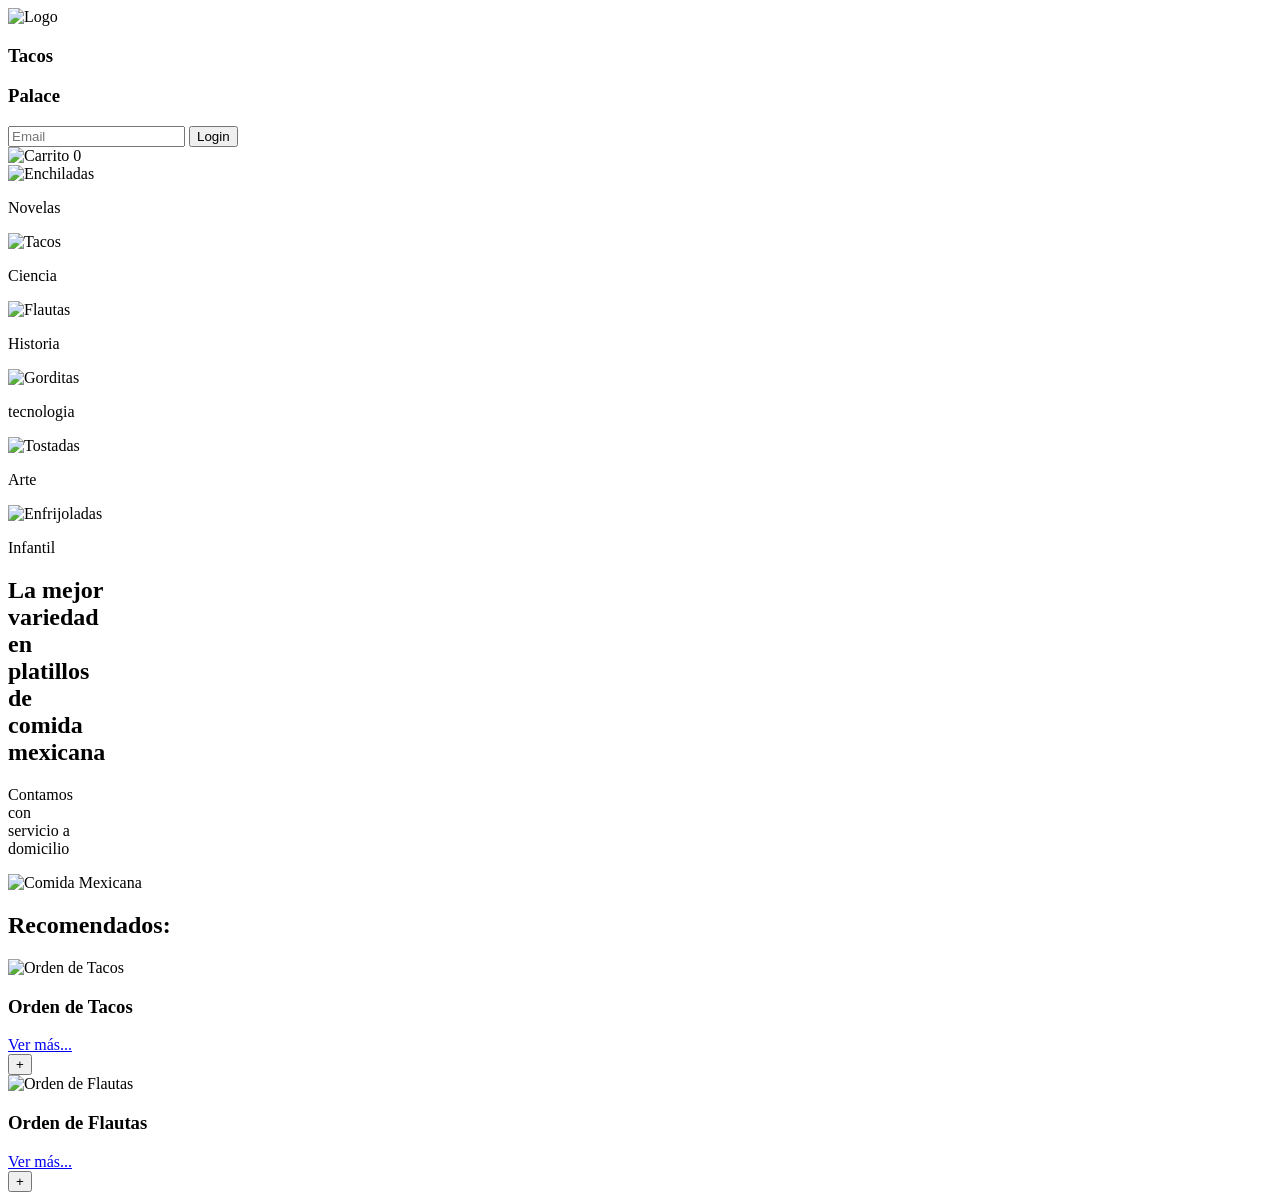
==== Biblioteca/index.html @ d6050475 "avance" ====
<!DOCTYPE html>
<html lang="es">
<head>
  <meta charset="UTF-8" />
  <meta name="viewport" content="width=device-width, initial-scale=1.0" />
  <meta name="author" content="Gabriel Naranjo" />
  <title>Tacos Palace</title>
  <link rel="stylesheet" href="static/css/style.css" />
</head>
<body>

  <section class="Barra">
    <img src="static/images/logo.png" alt="Logo" />
    <nav class="navbar bg-body-tertiary">
      <div class="container">
        <h1>Tacos</h1>
        <h1 class="navbar-brand">Palace</h1>
        <form class="d-flex" role="Email">
          <input class="form-control me-2" type="Email" placeholder="Email" aria-label="Email" />
          <button class="btn" type="submit">Login</button>
          <div class="carrito">
          <img src="static/images/carrito.png" alt="Carrito" />
          <span class="num">0</span>
          </div>
        </form>
      </div>
    </nav>
  </section>

<section class="Cuadros">
  <div class="comida">
    <img class="caja" src="static/images/enchiladas.jpg" alt="Enchiladas" />
    <p>Novelas</p>
  </div>

  <div class="comida">
    <img class="caja" src="static/images/tacos.jpg" alt="Tacos" />
    <p>Ciencia</p>
  </div>

  <div class="comida">
    <img class="caja" src="static/images/flautas.jpg" alt="Flautas" />
    <p>Historia</p>
  </div>

  <div class="comida">
    <img class="caja" src="static/images/gorditas.jpg" alt="Gorditas" />
    <p>tecnologia</p>
  </div>

  <div class="comida">
    <img class="caja" src="static/images/tostadas.jpg" alt="Tostadas" />
    <p>Arte</p>
  </div>

  <div class="comida">
    <img class="caja" src="static/images/enfrijoladas.jpg" alt="Enfrijoladas" />
    <p>Infantil</p>
  </div>
</section>

 <main class="principal">
  <section class="izquierda">
    <div class="bloque-titulo">
      <h2>La mejor<br />variedad<br />en<br />platillos<br />de<br />comida<br /><span class="negrita">mexicana</span></h2>
    </div>

    <div class="contenido-izquierda">
      <p class="texto-domicilio">
        Contamos<br />con<br />
        <span class="subrayado">servicio</span> a<br />
        <span class="naranja">domicilio</span>
      </p>
      <!-- Asegúrate de poner el nombre y extensión exacta de tu imagen -->
      <img id="Pintura" class="caja-imagen" src="static/images/comida-mexicana.jpg" alt="Comida Mexicana" />
    </div>
  </section>

  <section class="derecha">
    <h2>Recomendados:</h2>
    
    <div class="contenedor">
      <img src="static/images/tacos.jpg" alt="Orden de Tacos" class="img-recomendado" />
      <div class="info-tarjeta">
        <div class="texto-tarjeta">
          <h3>Orden de Tacos</h3>
          <a href="#">Ver más...</a>
        </div>
        <button class="btn-mas">+</button>
      </div>
    </div>

    <div class="contenedor">
      <img src="static/images/flautas.jpg" alt="Orden de Flautas" class="img-recomendado" />
      <div class="info-tarjeta">
        <div class="texto-tarjeta">
          <h3>Orden de Flautas</h3>
          <a href="#">Ver más...</a>
        </div>
        <button class="btn-mas">+</button>
      </div>
    </div>
  </section>
</main>
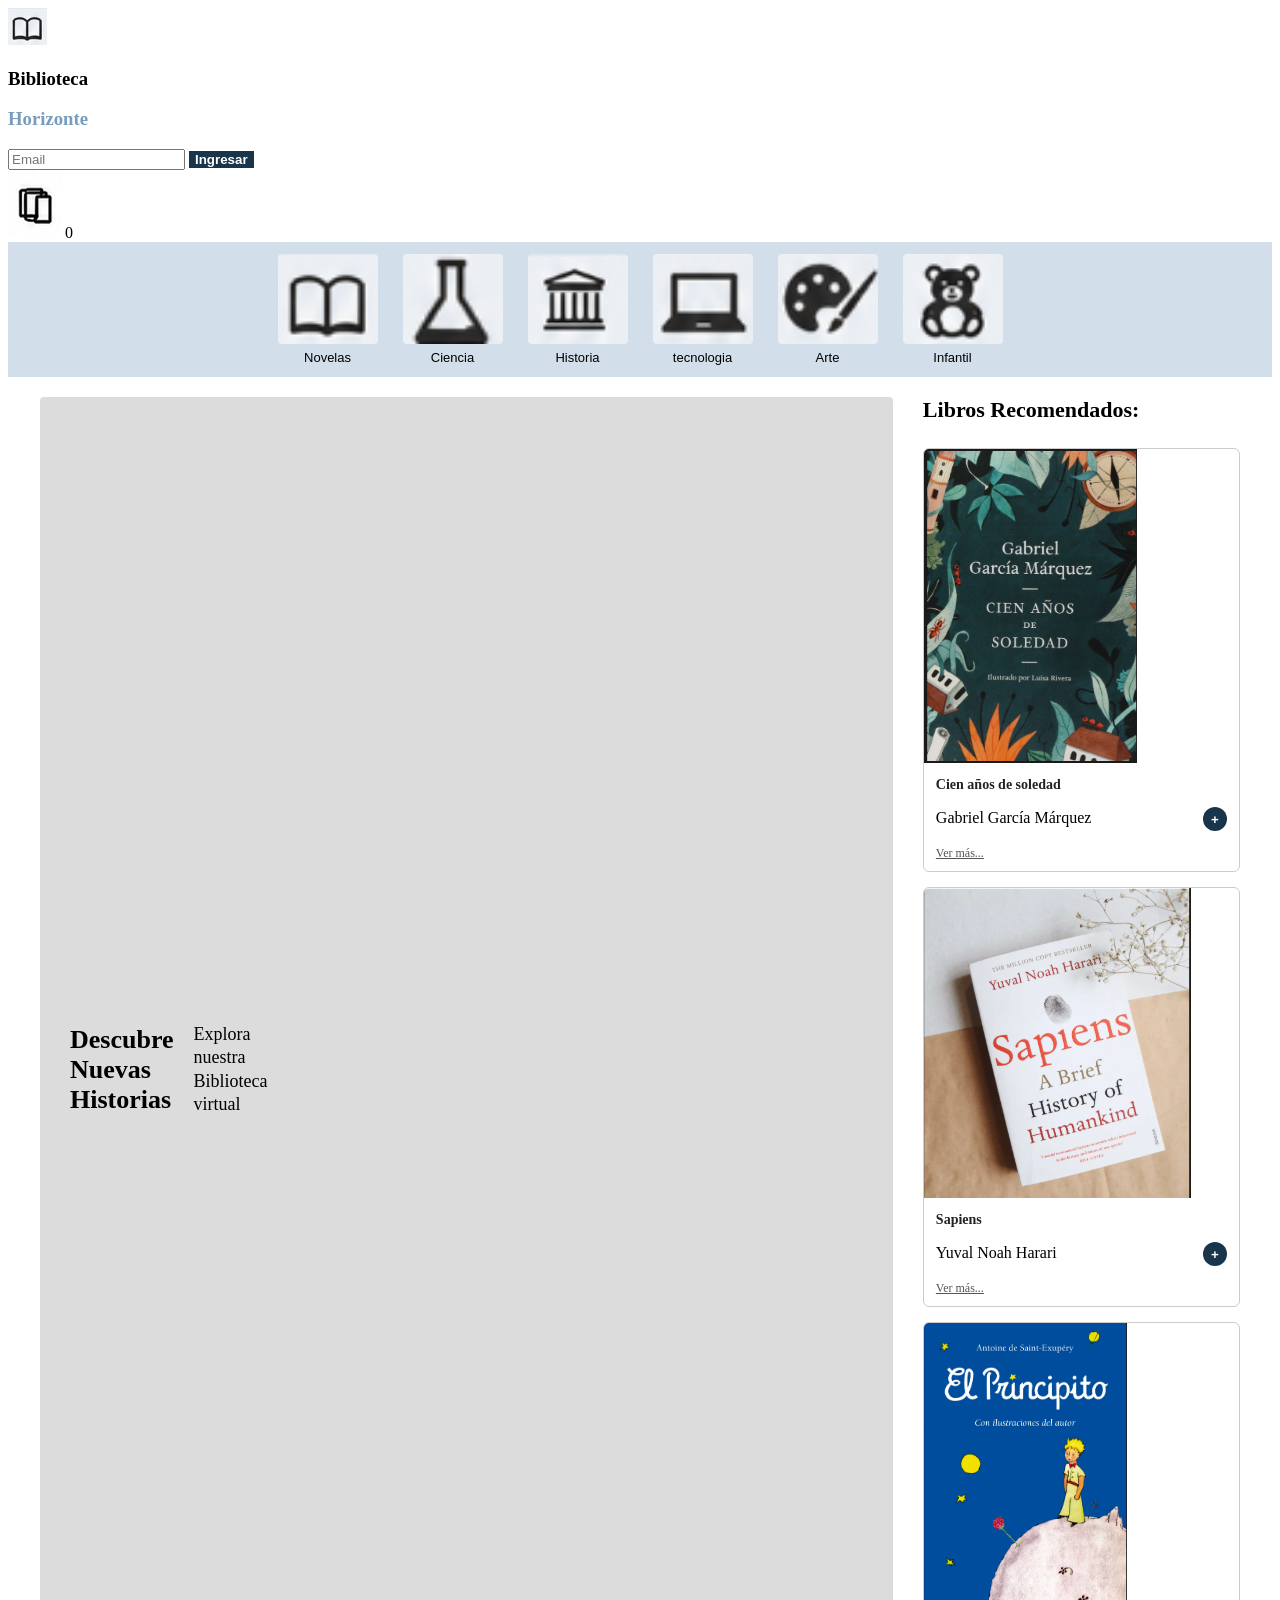
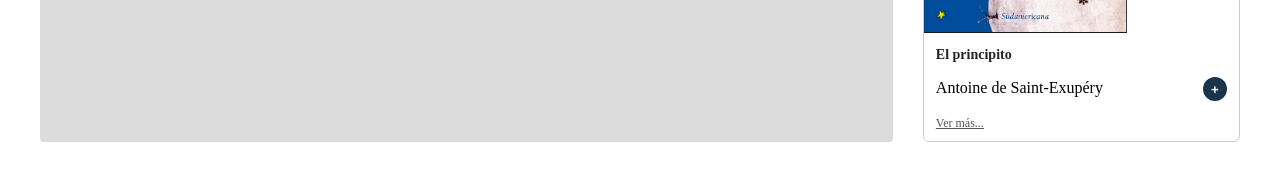
==== commit 7aec5ad4: "avance" ====
--- a/Biblioteca/index.html
+++ b/Biblioteca/index.html
@@ -4,22 +4,22 @@
   <meta charset="UTF-8" />
   <meta name="viewport" content="width=device-width, initial-scale=1.0" />
   <meta name="author" content="Gabriel Naranjo" />
-  <title>Tacos Palace</title>
+  <title>Biblioteca Horizonte</title>
   <link rel="stylesheet" href="static/css/style.css" />
 </head>
 <body>
 
   <section class="Barra">
-    <img src="static/images/logo.png" alt="Logo" />
+    <img src="static/images/Libro.png" alt="Logo" />
     <nav class="navbar bg-body-tertiary">
       <div class="container">
-        <h1>Tacos</h1>
-        <h1 class="navbar-brand">Palace</h1>
+        <h1>Biblioteca</h1>
+        <h1 class="navbar-brand">Horizonte</h1>
         <form class="d-flex" role="Email">
           <input class="form-control me-2" type="Email" placeholder="Email" aria-label="Email" />
-          <button class="btn" type="submit">Login</button>
-          <div class="carrito">
-          <img src="static/images/carrito.png" alt="Carrito" />
+          <button class="btn" type="submit">Ingresar</button>
+          <div class="Seleccionado">
+          <img src="static/images/libros.png" alt="Libros" />
           <span class="num">0</span>
           </div>
         </form>
@@ -28,33 +28,33 @@
   </section>
 
 <section class="Cuadros">
-  <div class="comida">
-    <img class="caja" src="static/images/enchiladas.jpg" alt="Enchiladas" />
+  <div class="Libro">
+    <img class="caja" src="static/images/Libro.png" alt="Novelas" />
     <p>Novelas</p>
   </div>
 
-  <div class="comida">
-    <img class="caja" src="static/images/tacos.jpg" alt="Tacos" />
+  <div class="Libro">
+    <img class="caja" src="static/images/ciencia.png" alt="ciencia" />
     <p>Ciencia</p>
   </div>
 
-  <div class="comida">
-    <img class="caja" src="static/images/flautas.jpg" alt="Flautas" />
+  <div class="Libro">
+    <img class="caja" src="static/images/Estatua.png" alt="Historia" />
     <p>Historia</p>
   </div>
 
-  <div class="comida">
-    <img class="caja" src="static/images/gorditas.jpg" alt="Gorditas" />
+  <div class="Libro">
+    <img class="caja" src="static/images/PC.png" alt="tecnologia" />
     <p>tecnologia</p>
   </div>
 
-  <div class="comida">
-    <img class="caja" src="static/images/tostadas.jpg" alt="Tostadas" />
+  <div class="Libro">
+    <img class="caja" src="static/images/Pintura.png" alt="Arte" />
     <p>Arte</p>
   </div>
 
-  <div class="comida">
-    <img class="caja" src="static/images/enfrijoladas.jpg" alt="Enfrijoladas" />
+  <div class="Libro">
+    <img class="caja" src="static/images/oso.png" alt="" />
     <p>Infantil</p>
   </div>
 </section>
@@ -62,40 +62,54 @@
  <main class="principal">
   <section class="izquierda">
     <div class="bloque-titulo">
-      <h2>La mejor<br />variedad<br />en<br />platillos<br />de<br />comida<br /><span class="negrita">mexicana</span></h2>
+      <h2>Descubre<br />Nuevas<br />Historias<br /></h2>
     </div>
 
     <div class="contenido-izquierda">
-      <p class="texto-domicilio">
-        Contamos<br />con<br />
-        <span class="subrayado">servicio</span> a<br />
-        <span class="naranja">domicilio</span>
+      <p class="texto-libros">
+        Explora<br />nuestra<br /> Biblioteca<br> virtual <br>
       </p>
-      <!-- Asegúrate de poner el nombre y extensión exacta de tu imagen -->
-      <img id="Pintura" class="caja-imagen" src="static/images/comida-mexicana.jpg" alt="Comida Mexicana" />
+<video autoplay muted loop playsinline>
+      <source src="static/videos/videoplayback.mp4" type="video/mp4" />
+      Tu navegador no soporta videos HTML5.
+    </video>
     </div>
   </section>
 
   <section class="derecha">
-    <h2>Recomendados:</h2>
+    <h2> Libros Recomendados:</h2>
     
     <div class="contenedor">
-      <img src="static/images/tacos.jpg" alt="Orden de Tacos" class="img-recomendado" />
+      <img src="static/images/Garcia.png" alt="Cien años de soledad"  />
       <div class="info-tarjeta">
         <div class="texto-tarjeta">
-          <h3>Orden de Tacos</h3>
-          <a href="#">Ver más...</a>
+          <h3>Cien años de soledad</h3>
+          <p>Gabriel García Márquez</p>
+          <a href="https://web.seducoahuila.gob.mx/biblioweb/upload/Garc%C3%ADa%20M%C3%A1rquez%20Gabriel%20-%20Cien%20a%C3%B1os%20de%20soledad.pdf">Ver más...</a>
         </div>
         <button class="btn-mas">+</button>
       </div>
     </div>
 
     <div class="contenedor">
-      <img src="static/images/flautas.jpg" alt="Orden de Flautas" class="img-recomendado" />
+      <img src="static/images/Yuval.png" alt="Sapiens"  />
       <div class="info-tarjeta">
         <div class="texto-tarjeta">
-          <h3>Orden de Flautas</h3>
-          <a href="#">Ver más...</a>
+          <h3>Sapiens</h3>
+          <p>Yuval Noah Harari</p>
+          <a href="https://www.files.ecyte.org/archivos/PDF/SAPIENS%20-%20DE%20ANIMALES%20A%20DIOSES%20-%20YUVAL%20NOAH%20HARARI.pdf">Ver más...</a>
+        </div>
+        <button class="btn-mas">+</button>
+      </div>
+    </div>
+
+        <div class="contenedor">
+      <img src="static/images/El principito.png" alt="El principito" />
+      <div class="info-tarjeta">
+        <div class="texto-tarjeta">
+          <h3>El principito</h3>
+          <p>Antoine de Saint-Exupéry</p>
+          <a href="https://web.seducoahuila.gob.mx/biblioweb/upload/el%20principito.pdf">Ver más...</a>
         </div>
         <button class="btn-mas">+</button>
       </div>
--- a/Biblioteca/static/css/style.css
+++ b/Biblioteca/static/css/style.css
@@ -0,0 +1,153 @@
+
+.principal {
+  display: flex;
+  gap: 30px;
+  max-width: 1200px;
+  margin: 0 auto;
+  padding: 20px;
+}
+
+.izquierda {
+  flex: 3;
+  display: flex;
+  align-items: center;
+  background-color: #dcdcdc; /* Fondo gris claro de la imagen */
+  padding: 30px;
+  border-radius: 4px;
+  gap: 20px;
+}
+
+.bloque-titulo h2 {
+  font-size: 26px;
+  line-height: 1.15;
+  margin: 0;
+  color: #000;
+}
+
+.negrita {
+  font-weight: bold;
+}
+
+.contenido-izquierda {
+  display: flex;
+  align-items: center;
+  gap: 20px;
+}
+
+.texto-libros {
+  font-size: 18px;
+  line-height: 1.3;
+  margin: 0;
+}
+
+.subrayado {
+  text-decoration: underline;
+}
+
+.navbar-brand{
+    color: #779cbc;
+}
+
+.caja-imagen {
+  width: 380px;
+  height: 280px;
+  object-fit: cover;
+  border-radius: 4px;
+}
+
+/* Tarjetas de Recomendados (Lado Derecho) */
+.derecha {
+  flex: 1.2;
+  display: flex;
+  flex-direction: column;
+  gap: 15px;
+}
+
+.derecha h2 {
+  font-size: 22px;
+  margin: 0 0 10px 0;
+}
+
+.contenedor {
+  background-color: #fff;
+  border: 1px solid #ccc;
+  border-radius: 6px;
+  overflow: hidden;
+  padding: 0;
+}
+
+
+.info-tarjeta {
+  display: flex;
+  justify-content: space-between;
+  align-items: center;
+  padding: 10px 12px;
+}
+
+.texto-tarjeta h3 {
+  margin: 0;
+  font-size: 14px;
+  color: #222;
+}
+
+.texto-tarjeta a {
+  font-size: 12px;
+  color: #555;
+  text-decoration: underline;
+}
+
+.btn-mas {
+  background-color: #18354c;
+  color: white;
+  border: none;
+  width: 24px;
+  height: 24px;
+  border-radius: 50%;
+  font-weight: bold;
+  cursor: pointer;
+  display: flex;
+  align-items: center;
+  justify-content: center;
+}
+
+.btn{
+  background-color: #18354c;
+  color: white;
+  border: none;
+  font-weight: bold;
+}
+
+.Cuadros {
+  background-color: #d2dee9;
+  display: flex;
+  justify-content: center;
+  align-items: center;
+  gap: 15px;
+  padding: 12px 20px;
+  width: 100%;
+  box-sizing: border-box;
+}
+
+.Libro{
+  display: flex;
+  flex-direction: column;
+  align-items: center;
+  width: 110px; /* Ancho fijo para cada tarjeta */
+}
+
+.Libro img {
+  width: 100px;
+  height: 90px;
+  object-fit: cover;
+  border-radius: 4px;
+}
+
+.Libro p {
+  margin-top: 6px;
+  margin-bottom: 0;
+  font-family: sans-serif;
+  font-size: 13px;
+  font-weight: 500;
+  color: #000;
+  text-align: center;
+}
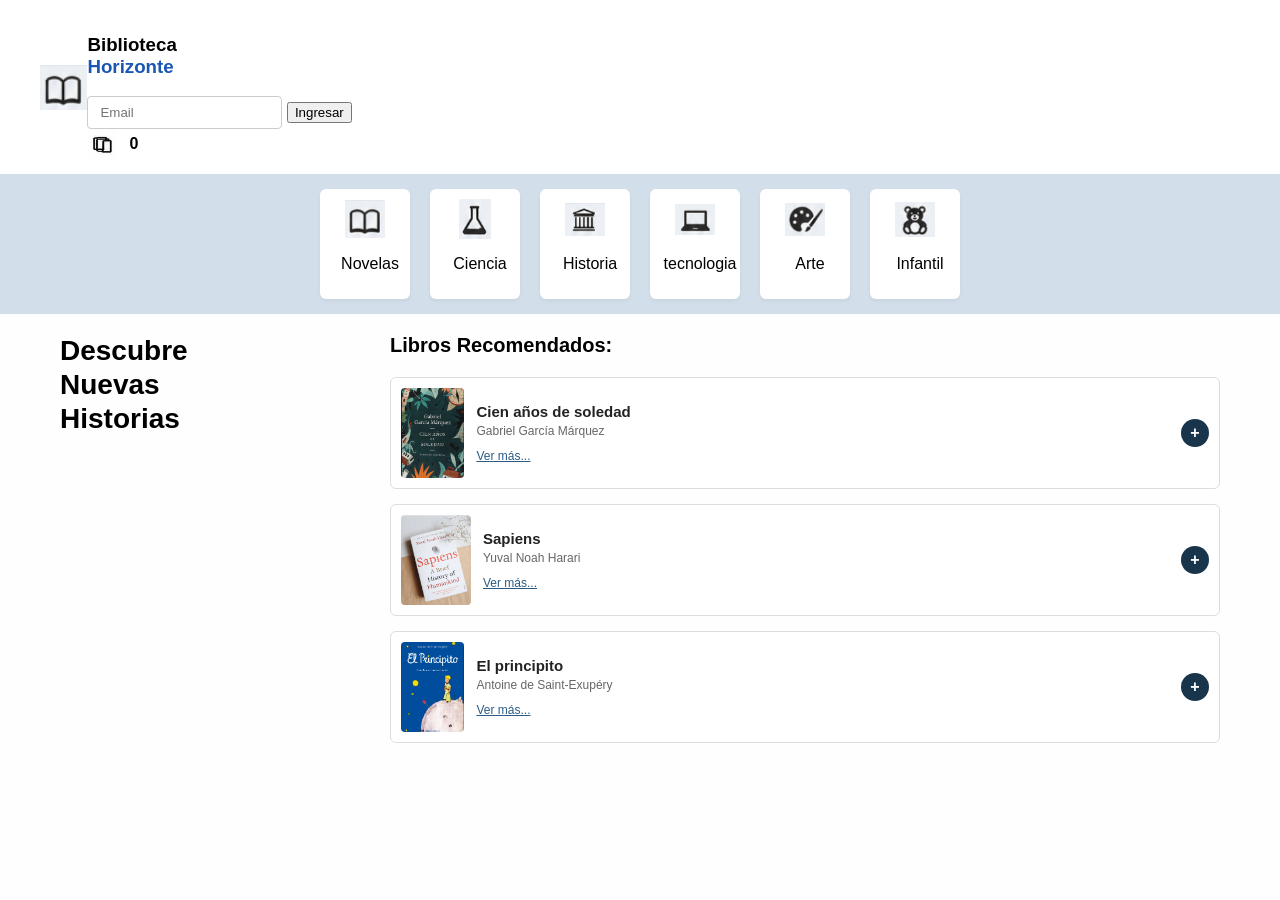
==== commit fef29370: "avance" ====
--- a/Biblioteca/index.html
+++ b/Biblioteca/index.html
@@ -1,118 +1,134 @@
-<!DOCTYPE html>
+<!doctype html>
 <html lang="es">
-<head>
-  <meta charset="UTF-8" />
-  <meta name="viewport" content="width=device-width, initial-scale=1.0" />
-  <meta name="author" content="Gabriel Naranjo" />
-  <title>Biblioteca Horizonte</title>
-  <link rel="stylesheet" href="static/css/style.css" />
-</head>
-<body>
+  <head>
+    <meta charset="UTF-8" />
+    <meta name="viewport" content="width=device-width, initial-scale=1.0" />
+    <meta name="author" content="Gabriel Naranjo" />
+    <title>Biblioteca Horizonte</title>
+    <link rel="stylesheet" href="static/css/style.css" />
+  </head>
+  <body>
+    <section class="Barra">
+      <img src="static/images/Libro.png" alt="Logo" />
+      <nav class="navbar bg-body-tertiary">
+        <div class="container">
+          <h1>
+            Biblioteca <br>
+            <span class="navbar-brand">Horizonte</span>
+          </h1>
+          <form class="d-flex" role="Email">
+            <input
+              class="form-control me-2"
+              type="Email"
+              placeholder="Email"
+              aria-label="Email"
+            />
+            <button class="btn" type="submit">Ingresar</button>
+            <div class="Seleccionado">
+              <img src="static/images/libros.png" alt="Libros" />
+              <span class="num">0</span>
+            </div>
+          </form>
+        </div>
+      </nav>
+    </section>
 
-  <section class="Barra">
-    <img src="static/images/Libro.png" alt="Logo" />
-    <nav class="navbar bg-body-tertiary">
-      <div class="container">
-        <h1>Biblioteca</h1>
-        <h1 class="navbar-brand">Horizonte</h1>
-        <form class="d-flex" role="Email">
-          <input class="form-control me-2" type="Email" placeholder="Email" aria-label="Email" />
-          <button class="btn" type="submit">Ingresar</button>
-          <div class="Seleccionado">
-          <img src="static/images/libros.png" alt="Libros" />
-          <span class="num">0</span>
-          </div>
-        </form>
+    <section class="Cuadros">
+      <div class="Libro">
+        <img class="caja" src="static/images/Libro.png" alt="Novelas" />
+        <p>Novelas</p>
       </div>
-    </nav>
-  </section>
 
-<section class="Cuadros">
-  <div class="Libro">
-    <img class="caja" src="static/images/Libro.png" alt="Novelas" />
-    <p>Novelas</p>
-  </div>
+      <div class="Libro">
+        <img class="caja" src="static/images/ciencia.png" alt="ciencia" />
+        <p>Ciencia</p>
+      </div>
 
-  <div class="Libro">
-    <img class="caja" src="static/images/ciencia.png" alt="ciencia" />
-    <p>Ciencia</p>
-  </div>
+      <div class="Libro">
+        <img class="caja" src="static/images/Estatua.png" alt="Historia" />
+        <p>Historia</p>
+      </div>
 
-  <div class="Libro">
-    <img class="caja" src="static/images/Estatua.png" alt="Historia" />
-    <p>Historia</p>
-  </div>
+      <div class="Libro">
+        <img class="caja" src="static/images/PC.png" alt="tecnologia" />
+        <p>tecnologia</p>
+      </div>
 
-  <div class="Libro">
-    <img class="caja" src="static/images/PC.png" alt="tecnologia" />
-    <p>tecnologia</p>
-  </div>
+      <div class="Libro">
+        <img class="caja" src="static/images/Pintura.png" alt="Arte" />
+        <p>Arte</p>
+      </div>
 
-  <div class="Libro">
-    <img class="caja" src="static/images/Pintura.png" alt="Arte" />
-    <p>Arte</p>
-  </div>
+      <div class="Libro">
+        <img class="caja" src="static/images/oso.png" alt="" />
+        <p>Infantil</p>
+      </div>
+    </section>
 
-  <div class="Libro">
-    <img class="caja" src="static/images/oso.png" alt="" />
-    <p>Infantil</p>
-  </div>
-</section>
+    <main class="principal">
+      <section class="izquierda">
+        <div class="bloque-titulo">
+          <h2>Descubre<br />Nuevas<br />Historias<br /></h2>
+        </div>
 
- <main class="principal">
-  <section class="izquierda">
-    <div class="bloque-titulo">
-      <h2>Descubre<br />Nuevas<br />Historias<br /></h2>
-    </div>
+<div class="contenido-izquierda" id="videoContainer">
+  <video id="miVideo" autoplay muted loop playsinline class="principal-video">
+    <source src="static/videos/videoplayback.mp4" type="video/mp4">
+    Tu navegador no soporta videos HTML5.
+  </video>
 
-    <div class="contenido-izquierda">
-      <p class="texto-libros">
-        Explora<br />nuestra<br /> Biblioteca<br> virtual <br>
-      </p>
-<video autoplay muted loop playsinline>
-      <source src="static/videos/videoplayback.mp4" type="video/mp4" />
-      Tu navegador no soporta videos HTML5.
-    </video>
-    </div>
-  </section>
+  <img id="miImagen" src="static/images/Prince.png" alt="Miniatura de la biblioteca" style="display: none; width: 100%; max-width: 600px;">
+</div>
+      </section>
 
-  <section class="derecha">
-    <h2> Libros Recomendados:</h2>
-    
-    <div class="contenedor">
-      <img src="static/images/Garcia.png" alt="Cien años de soledad"  />
-      <div class="info-tarjeta">
-        <div class="texto-tarjeta">
-          <h3>Cien años de soledad</h3>
-          <p>Gabriel García Márquez</p>
-          <a href="https://web.seducoahuila.gob.mx/biblioweb/upload/Garc%C3%ADa%20M%C3%A1rquez%20Gabriel%20-%20Cien%20a%C3%B1os%20de%20soledad.pdf">Ver más...</a>
-        </div>
-        <button class="btn-mas">+</button>
-      </div>
-    </div>
-
-    <div class="contenedor">
-      <img src="static/images/Yuval.png" alt="Sapiens"  />
-      <div class="info-tarjeta">
-        <div class="texto-tarjeta">
-          <h3>Sapiens</h3>
-          <p>Yuval Noah Harari</p>
-          <a href="https://www.files.ecyte.org/archivos/PDF/SAPIENS%20-%20DE%20ANIMALES%20A%20DIOSES%20-%20YUVAL%20NOAH%20HARARI.pdf">Ver más...</a>
-        </div>
-        <button class="btn-mas">+</button>
-      </div>
-    </div>
+      <section class="derecha">
+        <h2>Libros Recomendados:</h2>
 
         <div class="contenedor">
-      <img src="static/images/El principito.png" alt="El principito" />
-      <div class="info-tarjeta">
-        <div class="texto-tarjeta">
-          <h3>El principito</h3>
-          <p>Antoine de Saint-Exupéry</p>
-          <a href="https://web.seducoahuila.gob.mx/biblioweb/upload/el%20principito.pdf">Ver más...</a>
+          <img src="static/images/Garcia.png" alt="Cien años de soledad" />
+          <div class="info-tarjeta">
+            <div class="texto-tarjeta">
+              <h3>Cien años de soledad</h3>
+              <p>Gabriel García Márquez</p>
+              <a
+                href="https://web.seducoahuila.gob.mx/biblioweb/upload/Garc%C3%ADa%20M%C3%A1rquez%20Gabriel%20-%20Cien%20a%C3%B1os%20de%20soledad.pdf"
+                >Ver más...</a
+              >
+            </div>
+            <button class="btn-mas">+</button>
+          </div>
         </div>
-        <button class="btn-mas">+</button>
-      </div>
-    </div>
-  </section>
-</main>+
+        <div class="contenedor">
+          <img src="static/images/Yuval.png" alt="Sapiens" />
+          <div class="info-tarjeta">
+            <div class="texto-tarjeta">
+              <h3>Sapiens</h3>
+              <p>Yuval Noah Harari</p>
+              <a
+                href="https://www.files.ecyte.org/archivos/PDF/SAPIENS%20-%20DE%20ANIMALES%20A%20DIOSES%20-%20YUVAL%20NOAH%20HARARI.pdf"
+                >Ver más...</a
+              >
+            </div>
+            <button class="btn-mas">+</button>
+          </div>
+        </div>
+
+        <div class="contenedor">
+          <img src="static/images/El principito.png" alt="El principito" />
+          <div class="info-tarjeta">
+            <div class="texto-tarjeta">
+              <h3>El principito</h3>
+              <p>Antoine de Saint-Exupéry</p>
+              <a
+                href="https://web.seducoahuila.gob.mx/biblioweb/upload/el%20principito.pdf"
+                >Ver más...</a
+              >
+            </div>
+            <button class="btn-mas">+</button>
+          </div>
+        </div>
+      </section>
+    </main>
+  </body>
+</html>
--- a/Biblioteca/static/css/style.css
+++ b/Biblioteca/static/css/style.css
@@ -1,98 +1,239 @@
+* {
+  box-sizing: border-box;
+}
+
+body {
+  margin: 0;
+  padding: 0;
+  font-family: Arial, sans-serif;
+  background-color: #fefefe;
+}
+
+.Barra {
+  display: flex;
+  align-items: center;
+  justify-content: space-between;
+  padding: 15px 40px;
+  background-color: #ffffff;
+}
+
+.Barra > img {
+  height: 45px;
+}
+
+.navbar {
+  width: 100%;
+}
+
+.navbar-brand {
+color: #1a56b4;
+font-weight: bold;
+}
+
+.brand-container {
+  display: flex;
+  align-items: center;
+  gap: 12px;
+}
+
+.brand-container h1 {
+  margin: 0;
+  font-size: 20px;
+  color: #000;
+ line-height: 1.1;
+}
+
+.brand-container h1.navbar-brand {
+  color: #2b5b84;
+}
+
+.form-header {
+  display: flex;
+  align-items: center;
+  gap: 30px;
+}
+
+.login-form {
+  display: flex;
+  align-items: center;
+  gap: 10px;
+}
+
+.form-control {
+  padding: 8px 12px;
+  border: 1px solid #ccc;
+  border-radius: 4px;
+}
+
+.btn-ingresar {
+  background-color: #18354c;
+  color: white;
+  border: none;
+  padding: 8px 16px;
+  border-radius: 4px;
+  cursor: pointer;
+}
+
+.Seleccionado {
+  display: flex;
+  align-items: center;
+  gap: 8px;
+}
+
+.Seleccionado img {
+  width: 30px;
+  height: 30px;
+}
+
+.Seleccionado .texto-seleccion {
+  font-size: 13px;
+  color: #333;
+  line-height: 1.1;
+}
+
+.Seleccionado .num {
+  font-weight: bold;
+  font-size: 16px;
+  margin-left: 4px;
+}
+
+.Cuadros {
+  background-color: #d2dee9;
+  display: flex;
+  justify-content: center;
+  align-items: center;
+  gap: 20px;
+  padding: 15px 0;
+  width: 100%;
+}
+
+.Libro {
+  display: flex;
+  flex-direction: column;
+  align-items: center;
+  background: #ffffff;
+  padding: 10px;
+  border-radius: 6px;
+  width: 90px;
+  box-shadow: 0 2px 4px rgba(0,0,0,0.05);
+}
+
+.Libro img {
+  width: 40px;
+  height: 40px;
+  object-fit: contain;
+}
+
+.Libro p {
+margin-left: 10px;
+  text-align: left;
+}
+
 
 .principal {
   display: flex;
   gap: 30px;
   max-width: 1200px;
-  margin: 0 auto;
-  padding: 20px;
+  margin: 20px auto;
+  padding: 0 20px;
 }
 
 .izquierda {
-  flex: 3;
-  display: flex;
-  align-items: center;
-  background-color: #dcdcdc; /* Fondo gris claro de la imagen */
-  padding: 30px;
-  border-radius: 4px;
-  gap: 20px;
+  flex-direction: row;
+  justify-content: space-between;
+  align-items: flex-start;
+}
+
+.bloque-titulo {
+  flex: 1;
 }
 
 .bloque-titulo h2 {
-  font-size: 26px;
-  line-height: 1.15;
-  margin: 0;
+  font-size: 28px;
+  line-height: 1.2;
+  margin: 0 0 15px 0;
   color: #000;
 }
 
-.negrita {
-  font-weight: bold;
+.linea-azul {
+  width: 40px;
+  height: 4px;
+  background-color: #2b5b84;
+  margin-bottom: 15px;
+}
+
+.bloque-titulo p {
+  font-size: 14px;
+  color: #555;
+  line-height: 1.4;
 }
 
 .contenido-izquierda {
-  display: flex;
-  align-items: center;
-  gap: 20px;
-}
-
-.texto-libros {
-  font-size: 18px;
-  line-height: 1.3;
-  margin: 0;
-}
-
-.subrayado {
-  text-decoration: underline;
-}
-
-.navbar-brand{
-    color: #779cbc;
-}
-
-.caja-imagen {
-  width: 380px;
-  height: 280px;
+  flex: 1.5;
+}
+
+.contenido-izquierda video {
+  width: 100%;
+  max-width: 400px;
+}
+
+.video-sub {
+  font-size: 12px;
+  color: #666;
+  margin-top: 6px;
+}
+
+.derecha {
+  flex: 1;
+  display: flex;
+  flex-direction: column;
+  gap: 15px;
+}
+
+.derecha h2 {
+  font-size: 20px;
+  margin: 0 0 5px 0;
+}
+
+.contenedor {
+  display: flex;
+  background-color: #fff;
+  border: 1px solid #ddd;
+  border-radius: 6px;
+  padding: 10px;
+  align-items: center;
+  gap: 12px;
+}
+
+.contenedor img {
+  width: 70px;
+  height: 90px;
   object-fit: cover;
   border-radius: 4px;
 }
 
-/* Tarjetas de Recomendados (Lado Derecho) */
-.derecha {
-  flex: 1.2;
-  display: flex;
-  flex-direction: column;
-  gap: 15px;
-}
-
-.derecha h2 {
-  font-size: 22px;
-  margin: 0 0 10px 0;
-}
-
-.contenedor {
-  background-color: #fff;
-  border: 1px solid #ccc;
-  border-radius: 6px;
-  overflow: hidden;
-  padding: 0;
-}
-
-
 .info-tarjeta {
   display: flex;
   justify-content: space-between;
   align-items: center;
-  padding: 10px 12px;
+  width: 100%;
 }
 
 .texto-tarjeta h3 {
-  margin: 0;
-  font-size: 14px;
+  margin: 0 0 4px 0;
+  font-size: 15px;
   color: #222;
+}
+
+.texto-tarjeta p {
+  margin: 0 0 8px 0;
+  font-size: 12px;
+  color: #666;
 }
 
 .texto-tarjeta a {
   font-size: 12px;
-  color: #555;
+  color: #2b5b84;
   text-decoration: underline;
 }
 
@@ -100,54 +241,13 @@
   background-color: #18354c;
   color: white;
   border: none;
-  width: 24px;
-  height: 24px;
+  width: 28px;
+  height: 28px;
   border-radius: 50%;
+  font-size: 16px;
   font-weight: bold;
   cursor: pointer;
   display: flex;
   align-items: center;
   justify-content: center;
-}
-
-.btn{
-  background-color: #18354c;
-  color: white;
-  border: none;
-  font-weight: bold;
-}
-
-.Cuadros {
-  background-color: #d2dee9;
-  display: flex;
-  justify-content: center;
-  align-items: center;
-  gap: 15px;
-  padding: 12px 20px;
-  width: 100%;
-  box-sizing: border-box;
-}
-
-.Libro{
-  display: flex;
-  flex-direction: column;
-  align-items: center;
-  width: 110px; /* Ancho fijo para cada tarjeta */
-}
-
-.Libro img {
-  width: 100px;
-  height: 90px;
-  object-fit: cover;
-  border-radius: 4px;
-}
-
-.Libro p {
-  margin-top: 6px;
-  margin-bottom: 0;
-  font-family: sans-serif;
-  font-size: 13px;
-  font-weight: 500;
-  color: #000;
-  text-align: center;
 }
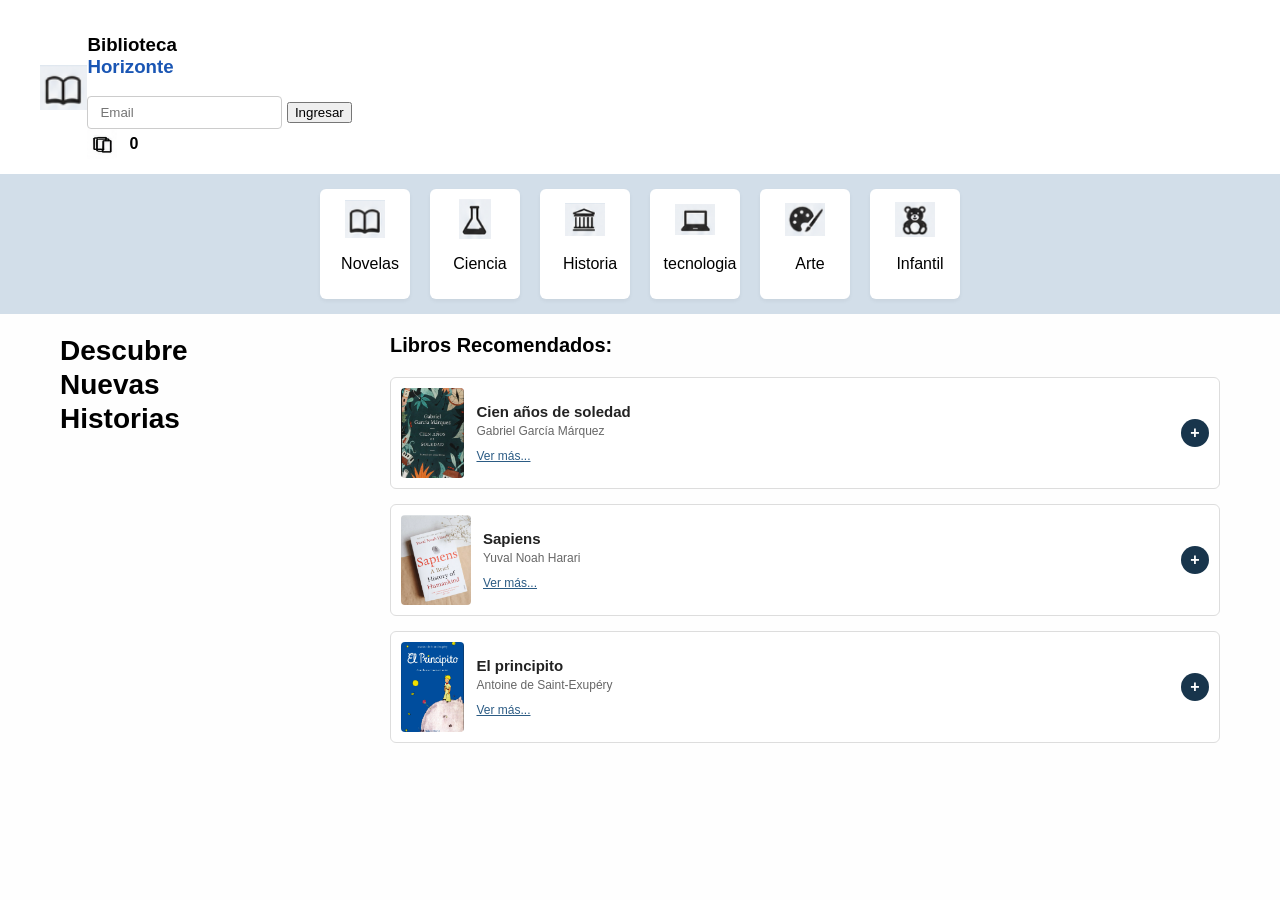
==== commit b7195fa8: "avance" ====
--- a/Biblioteca/index.html
+++ b/Biblioteca/index.html
@@ -71,13 +71,12 @@
           <h2>Descubre<br />Nuevas<br />Historias<br /></h2>
         </div>
 
-<div class="contenido-izquierda" id="videoContainer">
+<div class="video-container" id="videoContainer">
   <video id="miVideo" autoplay muted loop playsinline class="principal-video">
     <source src="static/videos/videoplayback.mp4" type="video/mp4">
     Tu navegador no soporta videos HTML5.
   </video>
-
-  <img id="miImagen" src="static/images/Prince.png" alt="Miniatura de la biblioteca" style="display: none; width: 100%; max-width: 600px;">
+  <img id="miImagen" src="static/images/Prince.png" alt="Miniatura" class="hover-image">
 </div>
       </section>
 
--- a/Biblioteca/static/css/style.css
+++ b/Biblioteca/static/css/style.css
@@ -250,4 +250,37 @@
   display: flex;
   align-items: center;
   justify-content: center;
+}
+/* Contenedor principal con tamaño reservado */
+.video-container {
+  position: relative;
+  width: 100%;
+  max-width: 600px;
+  display: block;
+  overflow: hidden;
+  cursor: pointer;
+}
+
+/* El video ocupa todo el ancho */
+.principal-video {
+  width: 100%;
+  display: block;
+}
+
+/* La imagen se posiciona exactamente encima del video pero oculta */
+.hover-image {
+  position: absolute;
+  top: 0;
+  left: 0;
+  width: 100%;
+  height: 100%;
+  object-fit: cover;
+  opacity: 0;
+  pointer-events: none; /* Evita interrupciones en la lectura del cursor */
+  transition: opacity 0.2s ease-in-out;
+}
+
+/* Al pasar el cursor por el contenedor, la imagen se vuelve visible */
+.video-container:hover .hover-image {
+  opacity: 1;
 }
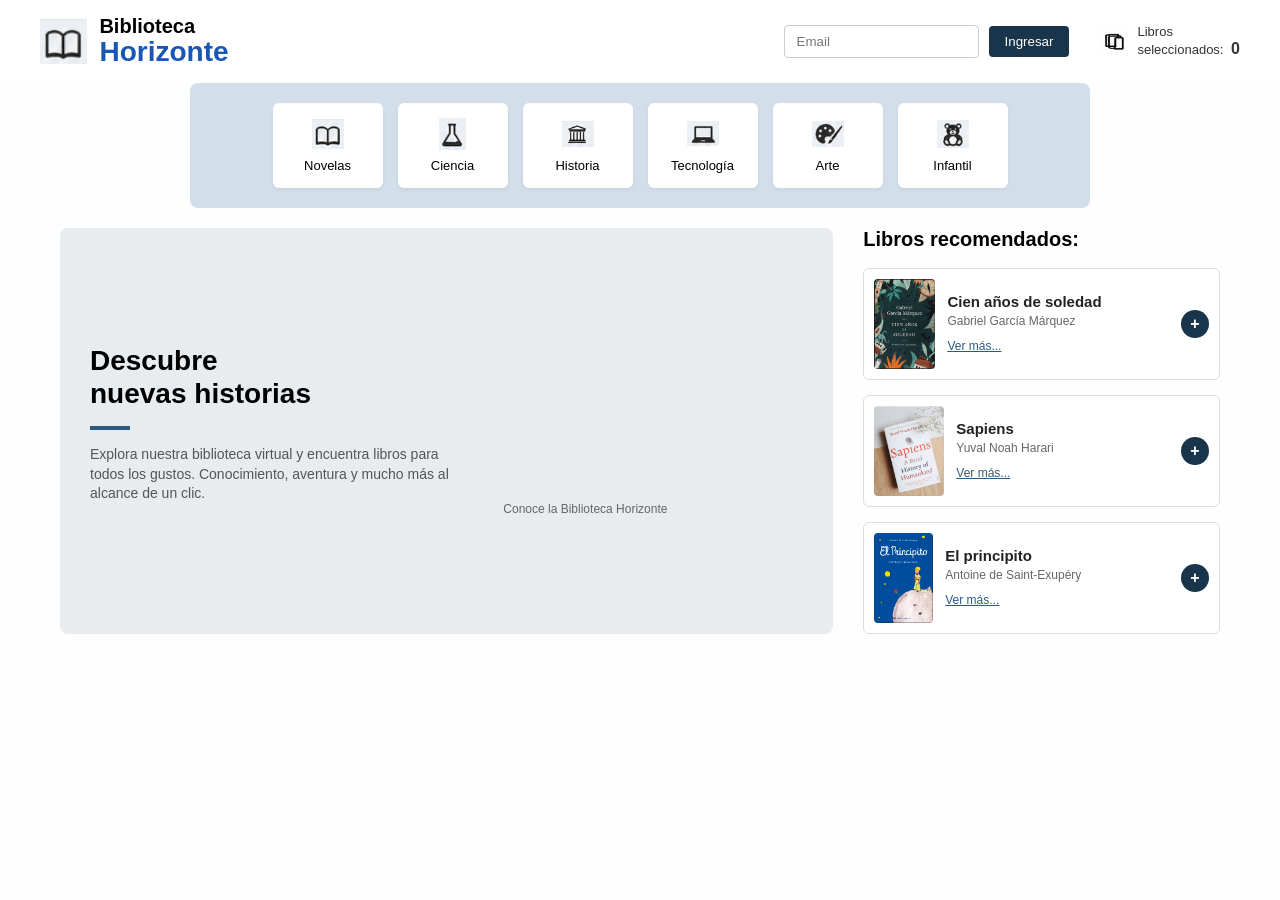
==== commit d5771d8d: "mejoras" ====
--- a/Biblioteca/index.html
+++ b/Biblioteca/index.html
@@ -8,80 +8,101 @@
     <link rel="stylesheet" href="static/css/style.css" />
   </head>
   <body>
-    <section class="Barra">
-      <img src="static/images/Libro.png" alt="Logo" />
-      <nav class="navbar bg-body-tertiary">
-        <div class="container">
-          <h1>
-            Biblioteca <br>
-            <span class="navbar-brand">Horizonte</span>
-          </h1>
-          <form class="d-flex" role="Email">
-            <input
-              class="form-control me-2"
-              type="Email"
-              placeholder="Email"
-              aria-label="Email"
-            />
-            <button class="btn" type="submit">Ingresar</button>
-            <div class="Seleccionado">
-              <img src="static/images/libros.png" alt="Libros" />
-              <span class="num">0</span>
-            </div>
-          </form>
+    <!--El titulo con el boton de Ingresar con el correo-->
+    <header class="Barra">
+      <div class="brand-container">
+        <img src="static/images/Libro.png" alt="Logo" />
+        <h1>Biblioteca <br /><span class="navbar-brand">Horizonte</span></h1>
+      </div>
+
+      <div class="form-header">
+        <form class="login-form" id="loginForm">
+          <input
+            class="form-control"
+            type="email"
+            id="emailInput"
+            placeholder="Email"
+            aria-label="Email"
+            required
+          />
+          <button class="btn-ingresar" type="submit">Ingresar</button>
+        </form>
+
+        <div class="Seleccionado">
+          <img src="static/images/libros.png" alt="Libros" />
+          <div class="texto-seleccion">
+            Libros<br />seleccionados: <span class="num">0</span>
+          </div>
         </div>
-      </nav>
-    </section>
+      </div>
+    </header>
 
-    <section class="Cuadros">
+    <!--Los cuadros de categorias de libros-->
+    <nav class="Cuadros">
       <div class="Libro">
         <img class="caja" src="static/images/Libro.png" alt="Novelas" />
         <p>Novelas</p>
       </div>
-
       <div class="Libro">
-        <img class="caja" src="static/images/ciencia.png" alt="ciencia" />
+        <img class="caja" src="static/images/ciencia.png" alt="Ciencia" />
         <p>Ciencia</p>
       </div>
-
       <div class="Libro">
         <img class="caja" src="static/images/Estatua.png" alt="Historia" />
         <p>Historia</p>
       </div>
-
       <div class="Libro">
-        <img class="caja" src="static/images/PC.png" alt="tecnologia" />
-        <p>tecnologia</p>
+        <img class="caja" src="static/images/PC.png" alt="Tecnología" />
+        <p>Tecnología</p>
       </div>
-
       <div class="Libro">
         <img class="caja" src="static/images/Pintura.png" alt="Arte" />
         <p>Arte</p>
       </div>
-
       <div class="Libro">
-        <img class="caja" src="static/images/oso.png" alt="" />
+        <img class="caja" src="static/images/oso.png" alt="Infantil" />
         <p>Infantil</p>
       </div>
-    </section>
+    </nav>
 
+<!--Un main con una clase que tiene el video -->
     <main class="principal">
       <section class="izquierda">
         <div class="bloque-titulo">
-          <h2>Descubre<br />Nuevas<br />Historias<br /></h2>
+          <h2>Descubre<br />nuevas historias</h2>
+          <div class="linea-azul"></div>
+          <p>
+            Explora nuestra biblioteca virtual y encuentra libros para todos los
+            gustos. Conocimiento, aventura y mucho más al alcance de un clic.
+          </p>
         </div>
 
-<div class="video-container" id="videoContainer">
-  <video id="miVideo" autoplay muted loop playsinline class="principal-video">
-    <source src="static/videos/videoplayback.mp4" type="video/mp4">
-    Tu navegador no soporta videos HTML5.
-  </video>
-  <img id="miImagen" src="static/images/Prince.png" alt="Miniatura" class="hover-image">
-</div>
+        <div class="video-sub">
+          <div class="video-container" id="videoContainer">
+            <video
+              id="miVideo"
+              class="principal-video"
+              autoplay
+              muted
+              loop
+              playsinline
+            >
+              <source src="static/videos/videoplayback.mp4" type="video/mp4" />
+            </video>
+            <img
+              id="miImagen"
+              src="static/images/Prince.png"
+              alt="Miniatura"
+              class="hover-image"
+            />
+          </div>
+          <p class="pie-video">Conoce la Biblioteca Horizonte</p>
+        </div>
       </section>
 
+      <!--Libros-->
       <section class="derecha">
-        <h2>Libros Recomendados:</h2>
+        <h2>Libros recomendados:</h2>
 
         <div class="contenedor">
           <img src="static/images/Garcia.png" alt="Cien años de soledad" />
@@ -89,12 +110,9 @@
             <div class="texto-tarjeta">
               <h3>Cien años de soledad</h3>
               <p>Gabriel García Márquez</p>
-              <a
-                href="https://web.seducoahuila.gob.mx/biblioweb/upload/Garc%C3%ADa%20M%C3%A1rquez%20Gabriel%20-%20Cien%20a%C3%B1os%20de%20soledad.pdf"
-                >Ver más...</a
-              >
+              <a href="#" target="_blank">Ver más...</a>
             </div>
-            <button class="btn-mas">+</button>
+            <button class="btn-mas" type="button">+</button>
           </div>
         </div>
 
@@ -104,30 +122,27 @@
             <div class="texto-tarjeta">
               <h3>Sapiens</h3>
               <p>Yuval Noah Harari</p>
-              <a
-                href="https://www.files.ecyte.org/archivos/PDF/SAPIENS%20-%20DE%20ANIMALES%20A%20DIOSES%20-%20YUVAL%20NOAH%20HARARI.pdf"
-                >Ver más...</a
-              >
+              <a href="#" target="_blank">Ver más...</a>
             </div>
-            <button class="btn-mas">+</button>
+            <button class="btn-mas" type="button">+</button>
           </div>
         </div>
 
         <div class="contenedor">
-          <img src="static/images/El principito.png" alt="El principito" />
+          <!-- Se corrigió el espacio en la URL de la imagen reemplazándolo por %20 -->
+          <img src="static/images/El%20principito.png" alt="El principito" />
           <div class="info-tarjeta">
             <div class="texto-tarjeta">
               <h3>El principito</h3>
               <p>Antoine de Saint-Exupéry</p>
-              <a
-                href="https://web.seducoahuila.gob.mx/biblioweb/upload/el%20principito.pdf"
-                >Ver más...</a
-              >
+              <a href="#" target="_blank">Ver más...</a>
             </div>
-            <button class="btn-mas">+</button>
+            <button class="btn-mas" type="button">+</button>
           </div>
         </div>
       </section>
     </main>
+
+    <script src="static/js/script.js"></script>
   </body>
 </html>
--- a/Biblioteca/static/css/style.css
+++ b/Biblioteca/static/css/style.css
@@ -2,6 +2,7 @@
   box-sizing: border-box;
 }
 
+/* Todo el sitio web*/
 body {
   margin: 0;
   padding: 0;
@@ -9,12 +10,14 @@
   background-color: #fefefe;
 }
 
+/*La barra de navegacion dentro del header */
 .Barra {
   display: flex;
   align-items: center;
   justify-content: space-between;
   padding: 15px 40px;
   background-color: #ffffff;
+  width: 100%;
 }
 
 .Barra > img {
@@ -25,9 +28,11 @@
   width: 100%;
 }
 
+/* Navbar-brand el tamaño del texto: Horizonte */
 .navbar-brand {
 color: #1a56b4;
 font-weight: bold;
+font-size: 28px;
 }
 
 .brand-container {
@@ -40,7 +45,12 @@
   margin: 0;
   font-size: 20px;
   color: #000;
- line-height: 1.1;
+  line-height: 1.1;
+}
+
+.brand-container img{
+  height: 45px;
+  width: auto;
 }
 
 .brand-container h1.navbar-brand {
@@ -98,35 +108,44 @@
 }
 
 .Cuadros {
+  display: flex;
   background-color: #d2dee9;
-  display: flex;
   justify-content: center;
   align-items: center;
-  gap: 20px;
-  padding: 15px 0;
-  width: 100%;
+  gap: 15px;
+  padding: 20px;
+  width: 90%;
+  max-width: 900px;
+  flex-wrap: wrap;
+  margin:  auto;
+  box-sizing: border-box;
+  border-radius: 8px;
 }
 
 .Libro {
-  display: flex;
-  flex-direction: column;
-  align-items: center;
-  background: #ffffff;
-  padding: 10px;
-  border-radius: 6px;
-  width: 90px;
-  box-shadow: 0 2px 4px rgba(0,0,0,0.05);
+display: flex;
+    flex-direction: column;
+    align-items: center;
+    justify-content: center;
+    background-color: #ffffff;
+    padding: 15px 10px;
+    border-radius: 6px;
+    flex: 2;                   
+    max-width: 110px;          
+    box-shadow: 0 2px 4px rgba(0, 0, 0, 0.05);
 }
 
 .Libro img {
-  width: 40px;
-  height: 40px;
+  width: 32px;
+  height: 32px;
   object-fit: contain;
 }
 
 .Libro p {
-margin-left: 10px;
-  text-align: left;
+margin: 8px 0 0 0;
+font-size: 13px;
+color: #000000;
+text-align: center;
 }
 
 
@@ -139,9 +158,15 @@
 }
 
 .izquierda {
+  flex: 2;
+  display: flex;
   flex-direction: row;
   justify-content: space-between;
-  align-items: flex-start;
+  align-items: center;
+  gap: 30px;
+  background-color: #e8ecef;
+  padding: 30px;
+  border-radius: 8px;
 }
 
 .bloque-titulo {
@@ -192,7 +217,7 @@
 
 .derecha h2 {
   font-size: 20px;
-  margin: 0 0 5px 0;
+  margin: 0 0 2px 0;
 }
 
 .contenedor {
@@ -251,7 +276,7 @@
   align-items: center;
   justify-content: center;
 }
-/* Contenedor principal con tamaño reservado */
+
 .video-container {
   position: relative;
   width: 100%;
@@ -261,13 +286,13 @@
   cursor: pointer;
 }
 
-/* El video ocupa todo el ancho */
+
 .principal-video {
   width: 100%;
   display: block;
 }
 
-/* La imagen se posiciona exactamente encima del video pero oculta */
+
 .hover-image {
   position: absolute;
   top: 0;
@@ -276,11 +301,11 @@
   height: 100%;
   object-fit: cover;
   opacity: 0;
-  pointer-events: none; /* Evita interrupciones en la lectura del cursor */
+  pointer-events: none; 
   transition: opacity 0.2s ease-in-out;
 }
 
-/* Al pasar el cursor por el contenedor, la imagen se vuelve visible */
+
 .video-container:hover .hover-image {
   opacity: 1;
 }
